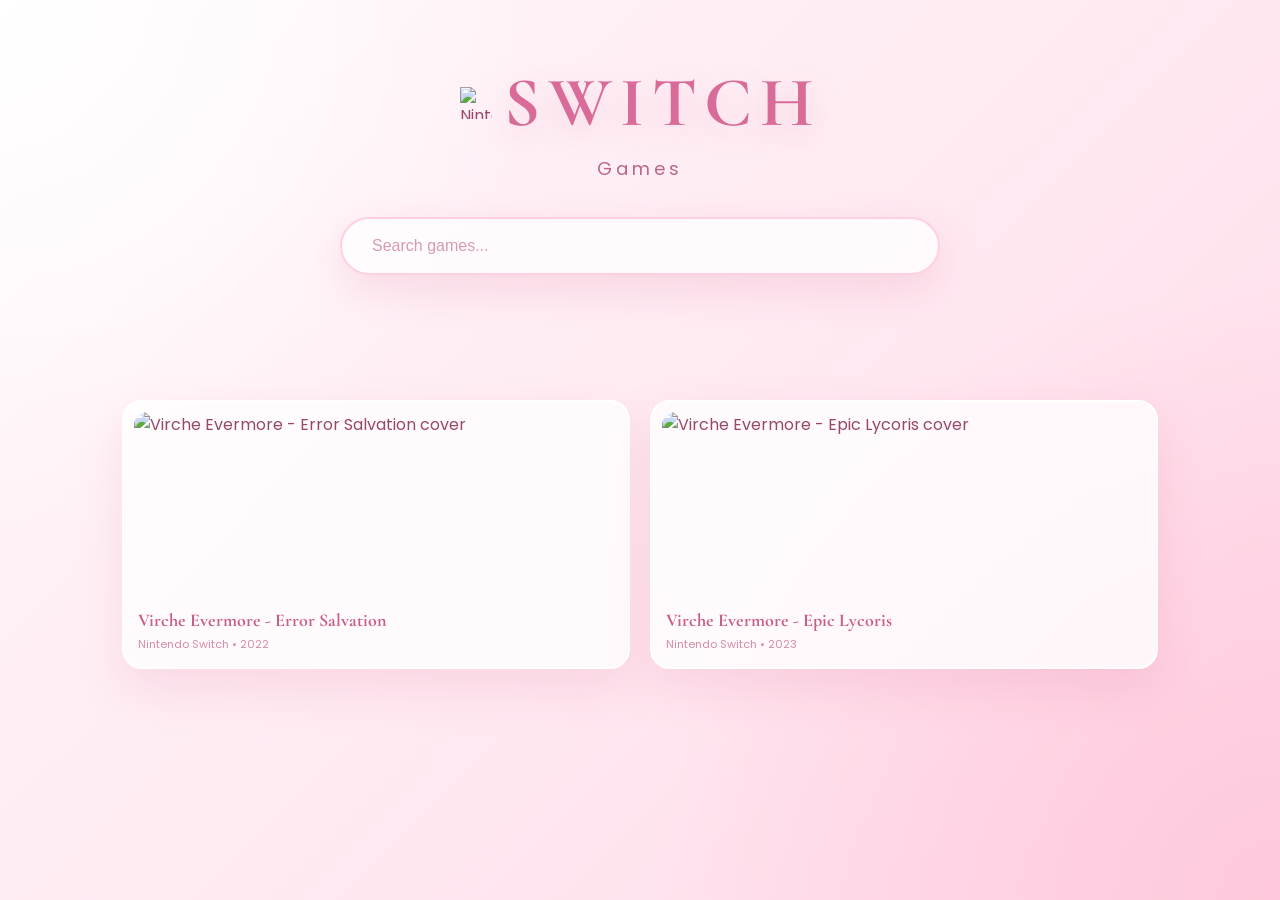
==== switch.html @ c25f05fe "fix img syntax" ====
<!DOCTYPE html>
<html lang="en">

<head>
    <meta charset="UTF-8">
    <meta name="viewport" content="width=device-width, initial-scale=1.0">

    <title>Zaklar | Nintendo Switch</title>

    <link rel="stylesheet" href="style.css">
</head>

<body>

    <header class="switch-header">

        <div class="switch-title">

            <img
                class="switch-logo"
                src="https://img.icons8.com/ios_filled/512/F25081/nintendo-switch-logo.png"
                alt="Nintendo Switch logo"
            >

            <h1>SWITCH</h1>

        </div>

        <p>Games</p>

        <input
            id="search"
            type="search"
            placeholder="Search games..."
            aria-label="Search Nintendo Switch games"
        >

    </header>

    <main>

        <section class="games">

            <div class="game-grid">

                <article
                    class="game-card"
                    data-name="Virche Evermore Error Salvation"
                >

                    <img
                        src="https://static.wikia.nocookie.net/english-otome-games/images/8/83/Shuuen_no_Virche.jpg/revision/latest?cb=20220703055122"
                        alt="Virche Evermore - Error Salvation cover"
                    >

                    <div class="game-info">

                        <h3>Virche Evermore - Error Salvation</h3>

                        <p>Nintendo Switch • 2022</p>

                    </div>

                </article>

                <article
                    class="game-card"
                    data-name="Virche Evermore Epic Lycoris"
                >

                    <img
                       src="https://www.aksysgames.com/epiclycoris/wp-content/uploads/sites/93/2024/04/VEEL_HERO.jpg"
                         alt="Virche Evermore - Epic Lycoris cover"
                    >

                    <div class="game-info">

                        <h3>Virche Evermore - Epic Lycoris</h3>

                        <p>Nintendo Switch • 2023</p>

                    </div>

                </article>

            </div>

        </section>

    </main>

    <script src="script.js"></script>

</body>

</html>
---- style.css ----
@import url("https://fonts.googleapis.com/css2?family=Cormorant+Garamond:wght@600;700&family=Poppins:wght@300;400;500;600&display=swap");

:root {
    --font-primary: "Poppins", sans-serif;
    --font-heading: "Cormorant Garamond", serif;

    --color-primary: #d86b98;
    --color-secondary: #bb6587;
    --color-accent: #ff8ec8;
    --color-text: #9b4668;

    --color-surface: rgba(255, 255, 255, 0.8);
    --color-surface-light: rgba(255, 255, 255, 0.75);

    --color-border: #ffd0df;

    --shadow-soft: 0 20px 45px rgba(220, 120, 160, 0.18);
    --shadow-hover: 0 30px 70px rgba(220, 100, 150, 0.35);

    --transition: .4s;
}

* {
    margin: 0;
    padding: 0;
    box-sizing: border-box;
}

body {
    min-height: 100vh;
    overflow-x: hidden;

    font-family: var(--font-primary);
    color: var(--color-text);

    background:
        radial-gradient(circle at top left,
            #ffffff,
            transparent 35%),
        radial-gradient(circle at bottom right,
            #ffc8dc,
            transparent 40%),
        linear-gradient(
            135deg,
            #fff8fb,
            #ffeaf2,
            #ffd9e8
        );
}

@keyframes fadeIn {

    from {
        opacity: 0;
        transform: translateY(-30px);
    }

    to {
        opacity: 1;
        transform: translateY(0);
    }

}

header {
    text-align: center;

    padding: 90px 20px 60px;

    animation: fadeIn 1s ease;
}

header h1 {
    font-family: var(--font-heading);

    font-size: clamp(70px, 12vw, 110px);

    letter-spacing: 18px;

    color: var(--color-primary);

    text-shadow: 0 10px 30px rgba(216, 107, 152, .25);
}

header p {
    margin-top: 10px;

    font-size: 18px;

    letter-spacing: 4px;

    color: var(--color-secondary);
}

#search {
    width: min(600px, 90%);

    margin-top: 35px;

    padding: 18px 30px;

    border: 2px solid var(--color-border);
    border-radius: 50px;

    outline: none;

    font-size: 16px;

    color: #a94f73;

    background: var(--color-surface-light);
    backdrop-filter: blur(20px);

    box-shadow: 0 15px 40px rgba(220, 120, 160, .2);

    transition: var(--transition);
}

#search::placeholder {
    color: #d69ab1;
}

#search:focus {
    transform: scale(1.04);

    border-color: var(--color-accent);

    box-shadow: 0 20px 60px rgba(220, 100, 150, .35);
}

section {
    padding: 45px 8%;
}

section h2 {
    margin-bottom: 35px;

    text-align: center;

    font-family: var(--font-heading);

    font-size: 45px;

    color: #cf628d;
}
.category-grid {
    display: grid;

    grid-template-columns: repeat(auto-fit, minmax(200px, 1fr));

    gap: 30px;
}

.category {
    position: relative;

    display: flex;
    justify-content: center;
    align-items: center;

    height: 170px;

    overflow: hidden;

    border: 2px solid rgba(255, 255, 255, .9);
    border-radius: 35px;

    background: linear-gradient(
        145deg,
        #ffffff,
        #ffeaf2
    );

    box-shadow: 0 20px 50px rgba(220, 120, 160, .18);

    color: #c45b85;

    font-family: var(--font-heading);
    font-size: 32px;
    font-weight: 700;

    text-decoration: none;

    cursor: pointer;

    transition:
        transform var(--transition),
        box-shadow var(--transition);
}

.category::after {
    content: "";

    position: absolute;

    inset: 0;

    left: -200%;

    width: 150%;
    height: 100%;

    background: linear-gradient(
        120deg,
        transparent,
        rgba(255, 255, 255, .9),
        transparent
    );
}

.category:hover {
    transform: translateY(-15px) scale(1.04);

    box-shadow: var(--shadow-hover);
}

.category:hover::after {
    animation: shine .8s;
}

@keyframes shine {

    from {
        left: -200%;
    }

    to {
        left: 200%;
    }

}

.game-grid {
    display: grid;

    grid-template-columns: repeat(auto-fit, minmax(180px, 1fr));

    gap: 20px;

    max-width: 1200px;
    margin: 0 auto;
    padding: 20px;
}

.game-card {
    overflow: hidden;

    padding: 10px;

    text-align: left;

    border: 2px solid #fff;
    border-radius: 20px;

    background: var(--color-surface);

    box-shadow: var(--shadow-soft);

    transition:
        transform var(--transition),
        box-shadow var(--transition);
}

.game-card:hover {
    transform: translateY(-6px);

    box-shadow: var(--shadow-hover);
}

.game-card img {
    display: block;

    width: 100%;
    height: 190px;

    border-radius: 14px;

    object-fit: cover;
    object-position: center;
}

.game-info {
    padding: 8px 4px 4px;
}

.game-card h3 {
    margin: 0;

    font-family: var(--font-heading);

    font-size: 18px;

    line-height: 1.15;

    color: #c95d87;
}

.game-card p {
    margin-top: 5px;

    color: #d48ba7;

    font-size: 11px;
}

.discord-bottom-bar {
    position: fixed;

    inset: auto 0 0;

    padding: 16px 24px;

    background: linear-gradient(
        135deg,
        #2a1f28,
        #3a2734
    );

    border-top: 2px solid var(--color-accent);

    backdrop-filter: blur(12px);

    box-shadow: 0 -10px 40px rgba(0, 0, 0, .35);

    z-index: 9999;

    animation: slideUp .6s ease;
}

.discord-content {
    display: flex;
    align-items: center;

    gap: 18px;

    max-width: 1200px;

    margin-inline: auto;
}

.discord-logo {
    width: 38px;
    height: 38px;

    filter: drop-shadow(0 0 6px rgba(255, 140, 200, .6));
}

.discord-text {
    flex: 1;

    color: #f7dbea;

    font-size: 15.5px;
    line-height: 1.5;
}

.discord-text strong {
    display: block;

    font-family: var(--font-heading);

    font-size: 18px;

    color: #ffb3d6;
}

.discord-sub {
    margin-top: 2px;

    font-size: 13px;

    opacity: .8;
}

.discord-join-btn {
    display: inline-flex;
    align-items: center;
    justify-content: center;

    padding: 11px 28px;

    border-radius: 999px;

    background: linear-gradient(
        135deg,
        #ff6fb5,
        #ff3f9f
    );

    color: #fff;

    text-decoration: none;

    font-weight: 600;
    letter-spacing: .5px;

    box-shadow: 0 8px 25px rgba(255, 80, 150, .4);

    transition:
        transform .25s,
        box-shadow .25s;
}

.discord-join-btn:hover {
    transform: translateY(-3px) scale(1.05);

    box-shadow: 0 12px 35px rgba(255, 80, 150, .6);
}

.discord-close-btn {
    border: none;

    background: transparent;

    color: #e8c6d7;

    font-size: 20px;

    cursor: pointer;

    transition:
        color .2s,
        transform .2s;
}

.discord-close-btn:hover {
    color: #fff;

    transform: scale(1.2);
}

@keyframes slideUp {

    from {
        opacity: 0;
        transform: translateY(100%);
    }

    to {
        opacity: 1;
        transform: translateY(0);
    }

}
.switch-header {
    padding: 60px 20px;

    text-align: center;
}

.switch-title {
    display: flex;
    align-items: center;
    justify-content: center;

    gap: 12px;
}

.switch-logo {
    width: 32px;
    height: 32px;

    object-fit: contain;
}

.switch-title h1 {
    margin: 0;

    font-family: var(--font-heading);

    font-size: 70px;

    letter-spacing: 8px;

    color: var(--color-primary);

    text-shadow: 0 10px 30px rgba(216, 107, 152, .25);
}

.switch-header p {
    margin-top: 10px;

    font-size: 18px;

    letter-spacing: 4px;

    color: var(--color-secondary);
}

@media (max-width: 768px) {

    .discord-content {
        flex-wrap: wrap;

        justify-content: center;

        text-align: center;
    }

}

@media (max-width: 600px) {

    header h1 {
        letter-spacing: 8px;
    }

    .category {
        height: 140px;
    }

    .switch-title h1 {
        font-size: 52px;
    }

}
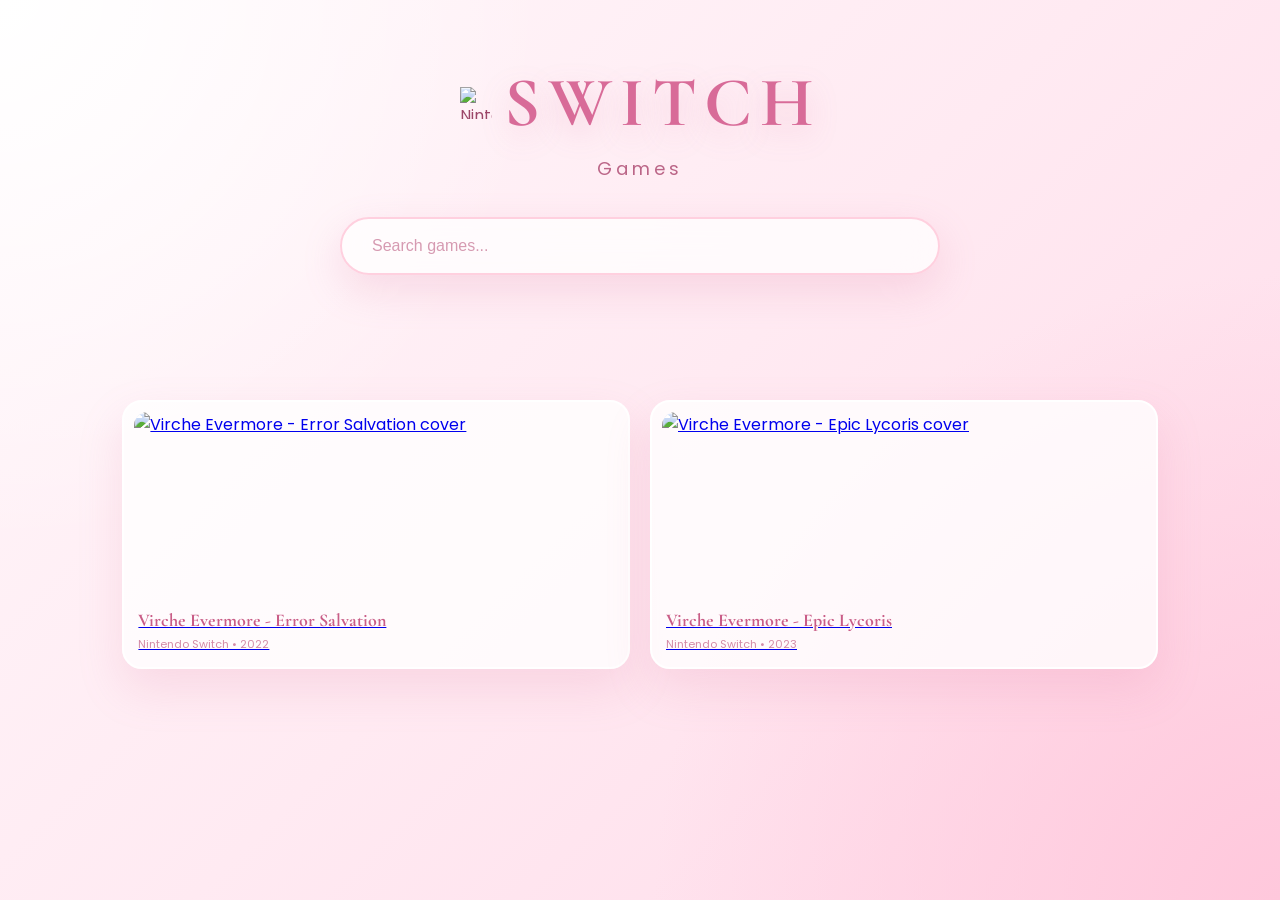
==== commit baea7174: "." ====
--- a/switch.html
+++ b/switch.html
@@ -43,45 +43,55 @@
 
             <div class="game-grid">
 
-                <article
-                    class="game-card"
-                    data-name="Virche Evermore Error Salvation"
+                <a
+                    href="games/virche-error-salvation.html"
+                    class="game-link"
                 >
-
-                    <img
-                        src="https://static.wikia.nocookie.net/english-otome-games/images/8/83/Shuuen_no_Virche.jpg/revision/latest?cb=20220703055122"
-                        alt="Virche Evermore - Error Salvation cover"
+                    <article
+                        class="game-card"
+                        data-name="Virche Evermore Error Salvation"
                     >
 
-                    <div class="game-info">
+                        <img
+                            src="https://static.wikia.nocookie.net/english-otome-games/images/8/83/Shuuen_no_Virche.jpg/revision/latest?cb=20220703055122"
+                            alt="Virche Evermore - Error Salvation cover"
+                        >
 
-                        <h3>Virche Evermore - Error Salvation</h3>
+                        <div class="game-info">
 
-                        <p>Nintendo Switch • 2022</p>
+                            <h3>Virche Evermore - Error Salvation</h3>
 
-                    </div>
+                            <p>Nintendo Switch • 2022</p>
 
-                </article>
+                        </div>
 
-                <article
-                    class="game-card"
-                    data-name="Virche Evermore Epic Lycoris"
+                    </article>
+                </a>
+
+                <a
+                    href="games/virche-epic-lycoris.html"
+                    class="game-link"
                 >
-
-                    <img
-                       src="https://www.aksysgames.com/epiclycoris/wp-content/uploads/sites/93/2024/04/VEEL_HERO.jpg"
-                         alt="Virche Evermore - Epic Lycoris cover"
+                    <article
+                        class="game-card"
+                        data-name="Virche Evermore Epic Lycoris"
                     >
 
-                    <div class="game-info">
+                        <img
+                            src="https://www.aksysgames.com/epiclycoris/wp-content/uploads/sites/93/2024/04/VEEL_HERO.jpg"
+                            alt="Virche Evermore - Epic Lycoris cover"
+                        >
 
-                        <h3>Virche Evermore - Epic Lycoris</h3>
+                        <div class="game-info">
 
-                        <p>Nintendo Switch • 2023</p>
+                            <h3>Virche Evermore - Epic Lycoris</h3>
 
-                    </div>
+                            <p>Nintendo Switch • 2023</p>
 
-                </article>
+                        </div>
+
+                    </article>
+                </a>
 
             </div>
 
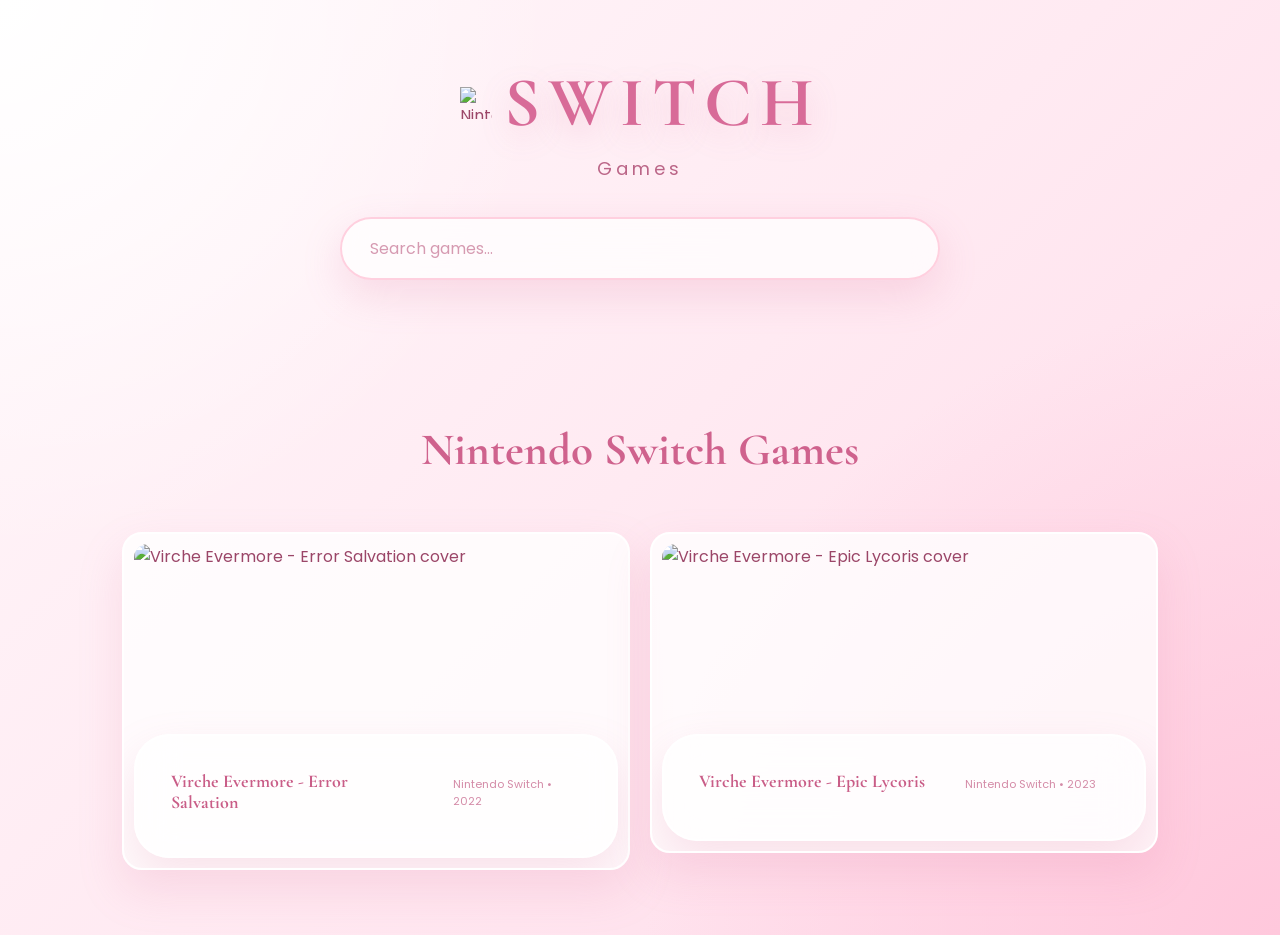
==== commit ad549c88: ". ," ====
--- a/switch.html
+++ b/switch.html
@@ -15,7 +15,6 @@
     <header class="switch-header">
 
         <div class="switch-title">
-
             <img
                 class="switch-logo"
                 src="https://img.icons8.com/ios_filled/512/F25081/nintendo-switch-logo.png"
@@ -23,7 +22,6 @@
             >
 
             <h1>SWITCH</h1>
-
         </div>
 
         <p>Games</p>
@@ -41,6 +39,8 @@
 
         <section class="games">
 
+            <h2>Nintendo Switch Games</h2>
+
             <div class="game-grid">
 
                 <a
@@ -51,20 +51,16 @@
                         class="game-card"
                         data-name="Virche Evermore Error Salvation"
                     >
-
                         <img
                             src="https://static.wikia.nocookie.net/english-otome-games/images/8/83/Shuuen_no_Virche.jpg/revision/latest?cb=20220703055122"
                             alt="Virche Evermore - Error Salvation cover"
+                            loading="lazy"
                         >
 
                         <div class="game-info">
-
                             <h3>Virche Evermore - Error Salvation</h3>
-
                             <p>Nintendo Switch • 2022</p>
-
                         </div>
-
                     </article>
                 </a>
 
@@ -76,24 +72,24 @@
                         class="game-card"
                         data-name="Virche Evermore Epic Lycoris"
                     >
-
                         <img
                             src="https://www.aksysgames.com/epiclycoris/wp-content/uploads/sites/93/2024/04/VEEL_HERO.jpg"
                             alt="Virche Evermore - Epic Lycoris cover"
+                            loading="lazy"
                         >
 
                         <div class="game-info">
-
                             <h3>Virche Evermore - Epic Lycoris</h3>
-
                             <p>Nintendo Switch • 2023</p>
-
                         </div>
-
                     </article>
                 </a>
 
             </div>
+
+            <p id="no-results" hidden>
+                No Nintendo Switch games found.
+            </p>
 
         </section>
 
--- a/style.css
+++ b/style.css
@@ -9,37 +9,37 @@
     --color-accent: #ff8ec8;
     --color-text: #9b4668;
 
-    --color-surface: rgba(255, 255, 255, 0.8);
-    --color-surface-light: rgba(255, 255, 255, 0.75);
+    --color-surface: rgba(255, 255, 255, .8);
+    --color-surface-light: rgba(255, 255, 255, .75);
 
     --color-border: #ffd0df;
 
-    --shadow-soft: 0 20px 45px rgba(220, 120, 160, 0.18);
-    --shadow-hover: 0 30px 70px rgba(220, 100, 150, 0.35);
-
-    --transition: .4s;
-}
-
-* {
-    margin: 0;
-    padding: 0;
-    box-sizing: border-box;
+    --shadow-soft: 0 20px 45px rgba(220, 120, 160, .18);
+    --shadow-hover: 0 25px 55px rgba(220, 100, 150, .28);
+
+    --transition: .3s ease;
 }
 
 body {
     min-height: 100vh;
+    margin: 0;
+
     overflow-x: hidden;
 
     font-family: var(--font-primary);
     color: var(--color-text);
 
     background:
-        radial-gradient(circle at top left,
+        radial-gradient(
+            circle at top left,
             #ffffff,
-            transparent 35%),
-        radial-gradient(circle at bottom right,
+            transparent 35%
+        ),
+        radial-gradient(
+            circle at bottom right,
             #ffc8dc,
-            transparent 40%),
+            transparent 40%
+        ),
         linear-gradient(
             135deg,
             #fff8fb,
@@ -49,37 +49,48 @@
 }
 
 @keyframes fadeIn {
-
     from {
         opacity: 0;
-        transform: translateY(-30px);
+        transform: translateY(-25px);
     }
 
     to {
         opacity: 1;
         transform: translateY(0);
     }
-
+}
+
+@keyframes shine {
+    from {
+        left: -200%;
+    }
+
+    to {
+        left: 200%;
+    }
 }
 
 header {
+    padding: 70px 20px 50px;
+
     text-align: center;
 
-    padding: 90px 20px 60px;
-
-    animation: fadeIn 1s ease;
+    animation: fadeIn .8s ease;
 }
 
 header h1 {
+    margin: 0;
+
     font-family: var(--font-heading);
 
-    font-size: clamp(70px, 12vw, 110px);
-
-    letter-spacing: 18px;
+    font-size: clamp(55px, 9vw, 85px);
+
+    letter-spacing: 10px;
 
     color: var(--color-primary);
 
-    text-shadow: 0 10px 30px rgba(216, 107, 152, .25);
+    text-shadow:
+        0 10px 30px rgba(216, 107, 152, .25);
 }
 
 header p {
@@ -93,25 +104,32 @@
 }
 
 #search {
+    display: block;
+
     width: min(600px, 90%);
 
-    margin-top: 35px;
-
-    padding: 18px 30px;
+    margin: 35px auto 0;
+
+    padding: 17px 28px;
 
     border: 2px solid var(--color-border);
+
     border-radius: 50px;
 
     outline: none;
 
+    font-family: var(--font-primary);
+
     font-size: 16px;
 
-    color: #a94f73;
+    color: var(--color-text);
 
     background: var(--color-surface-light);
+
     backdrop-filter: blur(20px);
 
-    box-shadow: 0 15px 40px rgba(220, 120, 160, .2);
+    box-shadow:
+        0 15px 40px rgba(220, 120, 160, .2);
 
     transition: var(--transition);
 }
@@ -121,11 +139,12 @@
 }
 
 #search:focus {
-    transform: scale(1.04);
+    transform: scale(1.02);
 
     border-color: var(--color-accent);
 
-    box-shadow: 0 20px 60px rgba(220, 100, 150, .35);
+    box-shadow:
+        0 20px 55px rgba(220, 100, 150, .3);
 }
 
 section {
@@ -143,10 +162,12 @@
 
     color: #cf628d;
 }
+
 .category-grid {
     display: grid;
 
-    grid-template-columns: repeat(auto-fit, minmax(200px, 1fr));
+    grid-template-columns:
+        repeat(auto-fit, minmax(200px, 1fr));
 
     gap: 30px;
 }
@@ -155,6 +176,7 @@
     position: relative;
 
     display: flex;
+
     justify-content: center;
     align-items: center;
 
@@ -162,106 +184,110 @@
 
     overflow: hidden;
 
-    border: 2px solid rgba(255, 255, 255, .9);
-    border-radius: 35px;
-
-    background: linear-gradient(
-        145deg,
-        #ffffff,
-        #ffeaf2
-    );
-
-    box-shadow: 0 20px 50px rgba(220, 120, 160, .18);
+    border: 2px solid rgba(255,255,255,.9);
+
+    border-radius: 22px;
+
+    background:
+        linear-gradient(
+            145deg,
+            #ffffff,
+            #ffeaf2
+        );
+
+    box-shadow:
+        0 20px 45px rgba(220,120,160,.18);
 
     color: #c45b85;
 
     font-family: var(--font-heading);
+
     font-size: 32px;
+
     font-weight: 700;
 
     text-decoration: none;
 
     cursor: pointer;
+
+    transition: var(--transition);
+}
+
+.category::after {
+    content: "";
+
+    position: absolute;
+
+    inset: 0;
+
+    left: -200%;
+
+    width: 150%;
+    height: 100%;
+
+    background:
+        linear-gradient(
+            120deg,
+            transparent,
+            rgba(255,255,255,.9),
+            transparent
+        );
+}
+
+.category:hover {
+    transform: translateY(-10px);
+
+    box-shadow: var(--shadow-hover);
+}
+
+.category:hover::after {
+    animation: shine .8s;
+}
+
+.game-grid {
+    display: grid;
+
+    grid-template-columns:
+        repeat(auto-fit, minmax(180px, 1fr));
+
+    gap: 20px;
+
+    max-width: 1200px;
+
+    margin: 0 auto;
+
+    padding: 20px;
+}
+
+.game-link {
+    display: block;
+
+    color: inherit;
+
+    text-decoration: none;
+}
+
+.game-card {
+    overflow: hidden;
+
+    padding: 10px;
+
+    text-align: left;
+
+    border: 2px solid #fff;
+
+    border-radius: 20px;
+
+    background: var(--color-surface);
+
+    box-shadow: var(--shadow-soft);
 
     transition:
         transform var(--transition),
         box-shadow var(--transition);
 }
 
-.category::after {
-    content: "";
-
-    position: absolute;
-
-    inset: 0;
-
-    left: -200%;
-
-    width: 150%;
-    height: 100%;
-
-    background: linear-gradient(
-        120deg,
-        transparent,
-        rgba(255, 255, 255, .9),
-        transparent
-    );
-}
-
-.category:hover {
-    transform: translateY(-15px) scale(1.04);
-
-    box-shadow: var(--shadow-hover);
-}
-
-.category:hover::after {
-    animation: shine .8s;
-}
-
-@keyframes shine {
-
-    from {
-        left: -200%;
-    }
-
-    to {
-        left: 200%;
-    }
-
-}
-
-.game-grid {
-    display: grid;
-
-    grid-template-columns: repeat(auto-fit, minmax(180px, 1fr));
-
-    gap: 20px;
-
-    max-width: 1200px;
-    margin: 0 auto;
-    padding: 20px;
-}
-
-.game-card {
-    overflow: hidden;
-
-    padding: 10px;
-
-    text-align: left;
-
-    border: 2px solid #fff;
-    border-radius: 20px;
-
-    background: var(--color-surface);
-
-    box-shadow: var(--shadow-soft);
-
-    transition:
-        transform var(--transition),
-        box-shadow var(--transition);
-}
-
-.game-card:hover {
+.game-link:hover .game-card {
     transform: translateY(-6px);
 
     box-shadow: var(--shadow-hover);
@@ -271,11 +297,13 @@
     display: block;
 
     width: 100%;
+
     height: 190px;
 
     border-radius: 14px;
 
     object-fit: cover;
+
     object-position: center;
 }
 
@@ -310,17 +338,19 @@
 
     padding: 16px 24px;
 
-    background: linear-gradient(
-        135deg,
-        #2a1f28,
-        #3a2734
-    );
+    background:
+        linear-gradient(
+            135deg,
+            #2a1f28,
+            #3a2734
+        );
 
     border-top: 2px solid var(--color-accent);
 
     backdrop-filter: blur(12px);
 
-    box-shadow: 0 -10px 40px rgba(0, 0, 0, .35);
+    box-shadow:
+        0 -10px 40px rgba(0,0,0,.35);
 
     z-index: 9999;
 
@@ -329,6 +359,7 @@
 
 .discord-content {
     display: flex;
+
     align-items: center;
 
     gap: 18px;
@@ -340,9 +371,13 @@
 
 .discord-logo {
     width: 38px;
+
     height: 38px;
 
-    filter: drop-shadow(0 0 6px rgba(255, 140, 200, .6));
+    filter:
+        drop-shadow(
+            0 0 6px rgba(255,140,200,.6)
+        );
 }
 
 .discord-text {
@@ -351,6 +386,7 @@
     color: #f7dbea;
 
     font-size: 15.5px;
+
     line-height: 1.5;
 }
 
@@ -374,27 +410,32 @@
 
 .discord-join-btn {
     display: inline-flex;
+
     align-items: center;
+
     justify-content: center;
 
     padding: 11px 28px;
 
     border-radius: 999px;
 
-    background: linear-gradient(
-        135deg,
-        #ff6fb5,
-        #ff3f9f
-    );
+    background:
+        linear-gradient(
+            135deg,
+            #ff6fb5,
+            #ff3f9f
+        );
 
     color: #fff;
 
     text-decoration: none;
 
     font-weight: 600;
+
     letter-spacing: .5px;
 
-    box-shadow: 0 8px 25px rgba(255, 80, 150, .4);
+    box-shadow:
+        0 8px 25px rgba(255,80,150,.4);
 
     transition:
         transform .25s,
@@ -404,7 +445,8 @@
 .discord-join-btn:hover {
     transform: translateY(-3px) scale(1.05);
 
-    box-shadow: 0 12px 35px rgba(255, 80, 150, .6);
+    box-shadow:
+        0 12px 35px rgba(255,80,150,.6);
 }
 
 .discord-close-btn {
@@ -430,7 +472,6 @@
 }
 
 @keyframes slideUp {
-
     from {
         opacity: 0;
         transform: translateY(100%);
@@ -440,8 +481,8 @@
         opacity: 1;
         transform: translateY(0);
     }
-
-}
+}
+
 .switch-header {
     padding: 60px 20px;
 
@@ -450,7 +491,9 @@
 
 .switch-title {
     display: flex;
+
     align-items: center;
+
     justify-content: center;
 
     gap: 12px;
@@ -458,6 +501,7 @@
 
 .switch-logo {
     width: 32px;
+
     height: 32px;
 
     object-fit: contain;
@@ -474,7 +518,8 @@
 
     color: var(--color-primary);
 
-    text-shadow: 0 10px 30px rgba(216, 107, 152, .25);
+    text-shadow:
+        0 10px 30px rgba(216,107,152,.25);
 }
 
 .switch-header p {
@@ -487,6 +532,200 @@
     color: var(--color-secondary);
 }
 
+.game-page {
+    max-width: 1000px;
+
+    margin: 0 auto;
+
+    padding: 40px 20px 100px;
+}
+
+.game-info {
+    display: flex;
+
+    align-items: flex-start;
+
+    gap: 40px;
+
+    max-width: 900px;
+
+    margin: 0 auto;
+
+    padding: 35px;
+
+    border: 2px solid rgba(255,255,255,.9);
+
+    border-radius: 35px;
+
+    background:
+        rgba(255,255,255,.72);
+
+    box-shadow:
+        var(--shadow-soft);
+
+    backdrop-filter: blur(20px);
+}
+
+.game-cover {
+    width: 280px;
+
+    height: 400px;
+
+    flex-shrink: 0;
+
+    object-fit: cover;
+
+    border-radius: 20px;
+
+    box-shadow:
+        0 20px 45px rgba(180,80,120,.25);
+
+    transition: var(--transition);
+}
+
+.game-cover:hover {
+    transform: translateY(-5px);
+}
+
+.details {
+    flex: 1;
+}
+
+.details h2 {
+    margin-bottom: 25px;
+
+    font-family: var(--font-heading);
+
+    font-size: 38px;
+
+    line-height: 1.1;
+
+    color: #c95d87;
+}
+
+.details p {
+    margin-bottom: 13px;
+
+    font-size: 15px;
+
+    line-height: 1.5;
+
+    color: #b65b7e;
+}
+
+.details strong {
+    color: #9f4167;
+}
+
+.description {
+    margin-top: 40px;
+
+    padding: 35px 40px;
+
+    border: 2px solid rgba(255,255,255,.9);
+
+    border-radius: 30px;
+
+    background:
+        rgba(255,255,255,.72);
+
+    box-shadow:
+        var(--shadow-soft);
+
+    backdrop-filter: blur(20px);
+}
+
+.description h2 {
+    margin-bottom: 20px;
+
+    text-align: left;
+
+    font-family: var(--font-heading);
+
+    font-size: 38px;
+
+    color: #c95d87;
+}
+
+.description p {
+    font-size: 16px;
+
+    line-height: 1.9;
+
+    color: #9b4668;
+}
+
+.download {
+    margin-top: 40px;
+
+    padding: 35px;
+
+    text-align: center;
+
+    border: 2px solid rgba(255,255,255,.9);
+
+    border-radius: 30px;
+
+    background:
+        rgba(255,255,255,.72);
+
+    box-shadow:
+        var(--shadow-soft);
+
+    backdrop-filter: blur(20px);
+}
+
+.download h2 {
+    margin-bottom: 25px;
+
+    font-family: var(--font-heading);
+
+    font-size: 38px;
+
+    color: #c95d87;
+}
+
+.download-button {
+    display: inline-flex;
+
+    align-items: center;
+
+    justify-content: center;
+
+    padding: 14px 38px;
+
+    border-radius: 999px;
+
+    background:
+        linear-gradient(
+            135deg,
+            #ff75b7,
+            #e85298
+        );
+
+    color: white;
+
+    text-decoration: none;
+
+    font-weight: 600;
+
+    letter-spacing: .5px;
+
+    box-shadow:
+        0 10px 30px rgba(220,90,150,.3);
+
+    transition:
+        transform .25s ease,
+        box-shadow .25s ease;
+}
+
+.download-button:hover {
+    transform: translateY(-4px);
+
+    box-shadow:
+        0 15px 40px rgba(220,90,150,.45);
+}
+
 @media (max-width: 768px) {
 
     .discord-content {
@@ -499,18 +738,128 @@
 
 }
 
+@media (max-width: 700px) {
+
+    .game-page {
+        padding: 20px 18px 80px;
+    }
+
+    .game-info {
+        flex-direction: column;
+
+        align-items: center;
+
+        gap: 25px;
+
+        padding: 25px;
+
+        text-align: center;
+    }
+
+    .game-cover {
+        width: 75%;
+
+        max-width: 280px;
+
+        height: auto;
+
+        margin: auto;
+    }
+
+    .details h2 {
+        font-size: 32px;
+
+        text-align: center;
+    }
+
+    .details p {
+        font-size: 14px;
+    }
+
+    .description {
+        padding: 25px;
+    }
+
+    .description h2,
+    .download h2 {
+        font-size: 32px;
+    }
+
+    .discord-bottom-bar {
+        padding: 14px 18px;
+    }
+
+    .discord-text {
+        font-size: 14px;
+    }
+
+    .discord-join-btn {
+        padding: 10px 22px;
+    }
+
+}
+
 @media (max-width: 600px) {
 
+    header {
+        padding: 45px 15px 35px;
+    }
+
     header h1 {
-        letter-spacing: 8px;
+        letter-spacing: 7px;
+    }
+
+    .switch-title h1 {
+        font-size: 52px;
+
+        letter-spacing: 5px;
     }
 
     .category {
         height: 140px;
-    }
-
-    .switch-title h1 {
-        font-size: 52px;
-    }
-
-}
+
+        font-size: 28px;
+    }
+
+    .game-grid {
+        grid-template-columns:
+            repeat(2, minmax(0,1fr));
+
+        gap: 15px;
+
+        padding: 10px;
+    }
+
+    .game-card img {
+        height: 130px;
+    }
+
+    .game-card h3 {
+        font-size: 16px;
+    }
+
+}
+
+@media (max-width: 430px) {
+
+    .game-grid {
+        gap: 12px;
+    }
+
+    .game-card {
+        padding: 8px;
+    }
+
+    .game-card img {
+        height: 120px;
+    }
+
+    .game-card h3 {
+        font-size: 15px;
+    }
+
+    .game-info {
+        padding: 20px;
+    }
+
+}
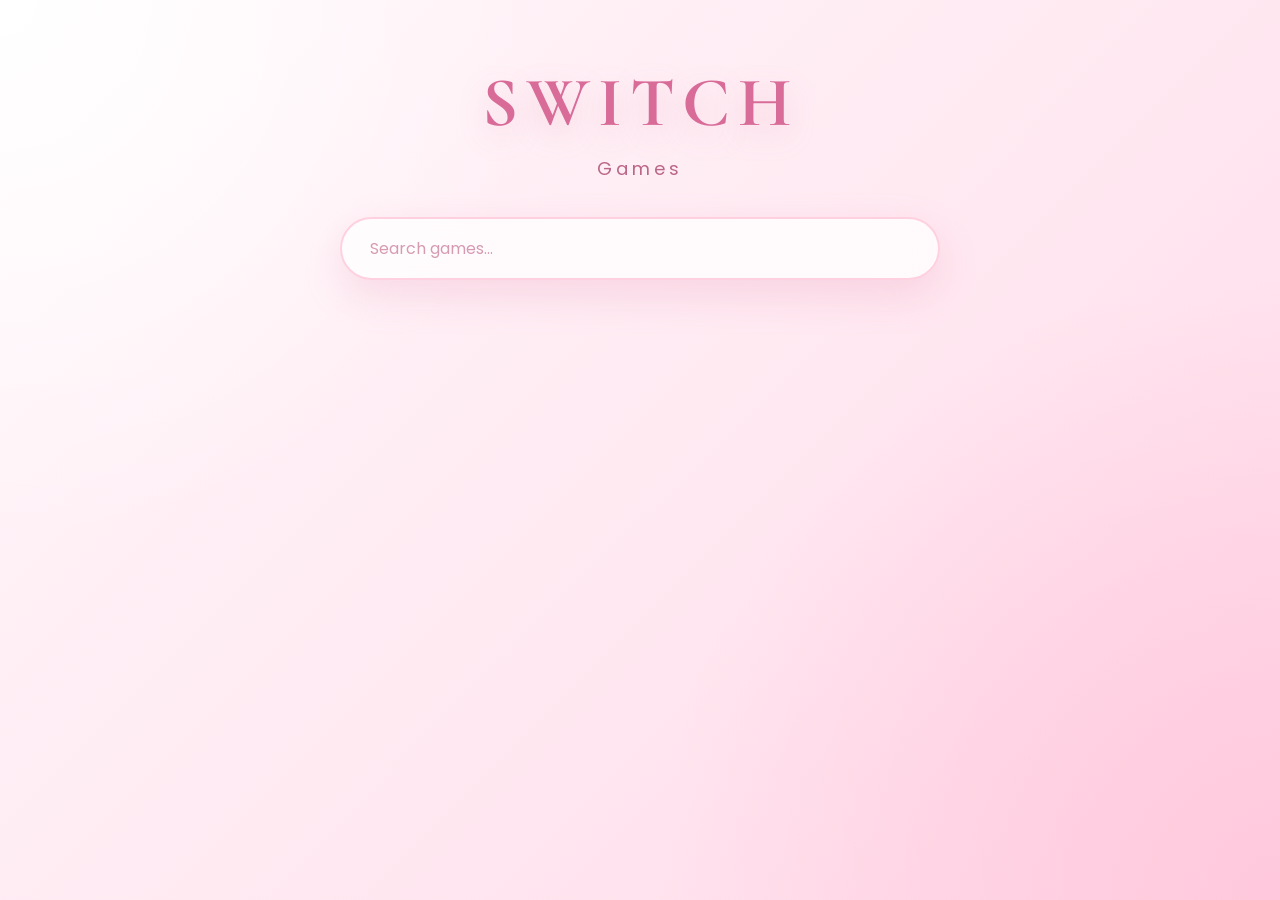
==== commit e8d58ff7: "Update switch.html" ====
--- a/switch.html
+++ b/switch.html
@@ -2,100 +2,75 @@
 <html lang="en">
 
 <head>
+
     <meta charset="UTF-8">
+
     <meta name="viewport" content="width=device-width, initial-scale=1.0">
 
     <title>Zaklar | Nintendo Switch</title>
 
     <link rel="stylesheet" href="style.css">
+
 </head>
+
 
 <body>
 
-    <header class="switch-header">
 
-        <div class="switch-title">
-            <img
-                class="switch-logo"
-                src="https://img.icons8.com/ios_filled/512/F25081/nintendo-switch-logo.png"
-                alt="Nintendo Switch logo"
-            >
+<header class="switch-header">
 
-            <h1>SWITCH</h1>
-        </div>
 
-        <p>Games</p>
+    <div class="switch-title">
 
-        <input
-            id="search"
-            type="search"
-            placeholder="Search games..."
-            aria-label="Search Nintendo Switch games"
-        >
+        <h1>
+            SWITCH
+        </h1>
 
-    </header>
+    </div>
 
-    <main>
 
-        <section class="games">
+    <p>
+        Games
+    </p>
 
-            <h2>Nintendo Switch Games</h2>
 
-            <div class="game-grid">
+    <input
+        id="search"
+        type="search"
+        placeholder="Search games..."
+        aria-label="Search Nintendo Switch games"
+    >
 
-                <a
-                    href="games/virche-error-salvation.html"
-                    class="game-link"
-                >
-                    <article
-                        class="game-card"
-                        data-name="Virche Evermore Error Salvation"
-                    >
-                        <img
-                            src="https://static.wikia.nocookie.net/english-otome-games/images/8/83/Shuuen_no_Virche.jpg/revision/latest?cb=20220703055122"
-                            alt="Virche Evermore - Error Salvation cover"
-                            loading="lazy"
-                        >
 
-                        <div class="game-info">
-                            <h3>Virche Evermore - Error Salvation</h3>
-                            <p>Nintendo Switch • 2022</p>
-                        </div>
-                    </article>
-                </a>
+</header>
 
-                <a
-                    href="games/virche-epic-lycoris.html"
-                    class="game-link"
-                >
-                    <article
-                        class="game-card"
-                        data-name="Virche Evermore Epic Lycoris"
-                    >
-                        <img
-                            src="https://www.aksysgames.com/epiclycoris/wp-content/uploads/sites/93/2024/04/VEEL_HERO.jpg"
-                            alt="Virche Evermore - Epic Lycoris cover"
-                            loading="lazy"
-                        >
 
-                        <div class="game-info">
-                            <h3>Virche Evermore - Epic Lycoris</h3>
-                            <p>Nintendo Switch • 2023</p>
-                        </div>
-                    </article>
-                </a>
 
-            </div>
 
-            <p id="no-results" hidden>
-                No Nintendo Switch games found.
-            </p>
+<main>
 
-        </section>
 
-    </main>
+<section class="games">
 
-    <script src="script.js"></script>
+
+    <div 
+        class="game-grid"
+        id="game-list"
+    >
+
+
+    </div>
+
+
+</section>
+
+
+</main>
+
+
+
+<script src="script.js"></script>
+
 
 </body>
 
--- a/style.css
+++ b/style.css
@@ -542,45 +542,27 @@
 
 .game-info {
     display: flex;
-
     align-items: flex-start;
-
     gap: 40px;
 
-    max-width: 900px;
-
+    max-width: 1000px;
     margin: 0 auto;
-
     padding: 35px;
 
     border: 2px solid rgba(255,255,255,.9);
-
     border-radius: 35px;
 
-    background:
-        rgba(255,255,255,.72);
-
-    box-shadow:
-        var(--shadow-soft);
-
+    background: rgba(255,255,255,.72);
     backdrop-filter: blur(20px);
+    box-shadow: var(--shadow-soft);
 }
 
 .game-cover {
     width: 280px;
-
-    height: 400px;
-
     flex-shrink: 0;
 
+    border-radius: 20px;
     object-fit: cover;
-
-    border-radius: 20px;
-
-    box-shadow:
-        0 20px 45px rgba(180,80,120,.25);
-
-    transition: var(--transition);
 }
 
 .game-cover:hover {
@@ -589,6 +571,7 @@
 
 .details {
     flex: 1;
+    min-width: 0;
 }
 
 .details h2 {
@@ -863,3 +846,87 @@
     }
 
 }
+
+.download-region {
+    display: flex;
+    justify-content: space-between;
+    align-items: center;
+
+    gap: 30px;
+    margin-top: 30px;
+}
+
+.download-header {
+    display: flex;
+    align-items: center;
+    gap: 12px;
+
+    min-width: 180px;
+}
+
+.flag {
+    font-size: 28px;
+    line-height: 1;
+}
+
+.download-header h3 {
+    margin: 0;
+
+    font-family: var(--font-heading);
+    font-size: 24px;
+
+    color: #c95d87;
+}
+
+.download-links {
+    display: flex;
+    gap: 15px;
+    flex-wrap: wrap;
+}
+
+.download-links a {
+    display: inline-flex;
+    align-items: center;
+    justify-content: center;
+
+    min-width: 120px;
+    padding: 12px 24px;
+
+    border-radius: 999px;
+
+    background: linear-gradient(
+        135deg,
+        #ff75b7,
+        #e85298
+    );
+
+    color: #fff;
+    text-decoration: none;
+    font-weight: 600;
+
+    box-shadow: 0 10px 30px rgba(220, 90, 150, .3);
+
+    transition:
+        transform .25s,
+        box-shadow .25s;
+}
+
+.download-links a:hover {
+    transform: translateY(-3px);
+
+    box-shadow: 0 15px 40px rgba(220, 90, 150, .45);
+}
+
+@media (max-width: 700px) {
+
+    .download-region {
+        flex-direction: column;
+        align-items: flex-start;
+    }
+
+    .download-links {
+        width: 100%;
+        justify-content: flex-start;
+    }
+
+}
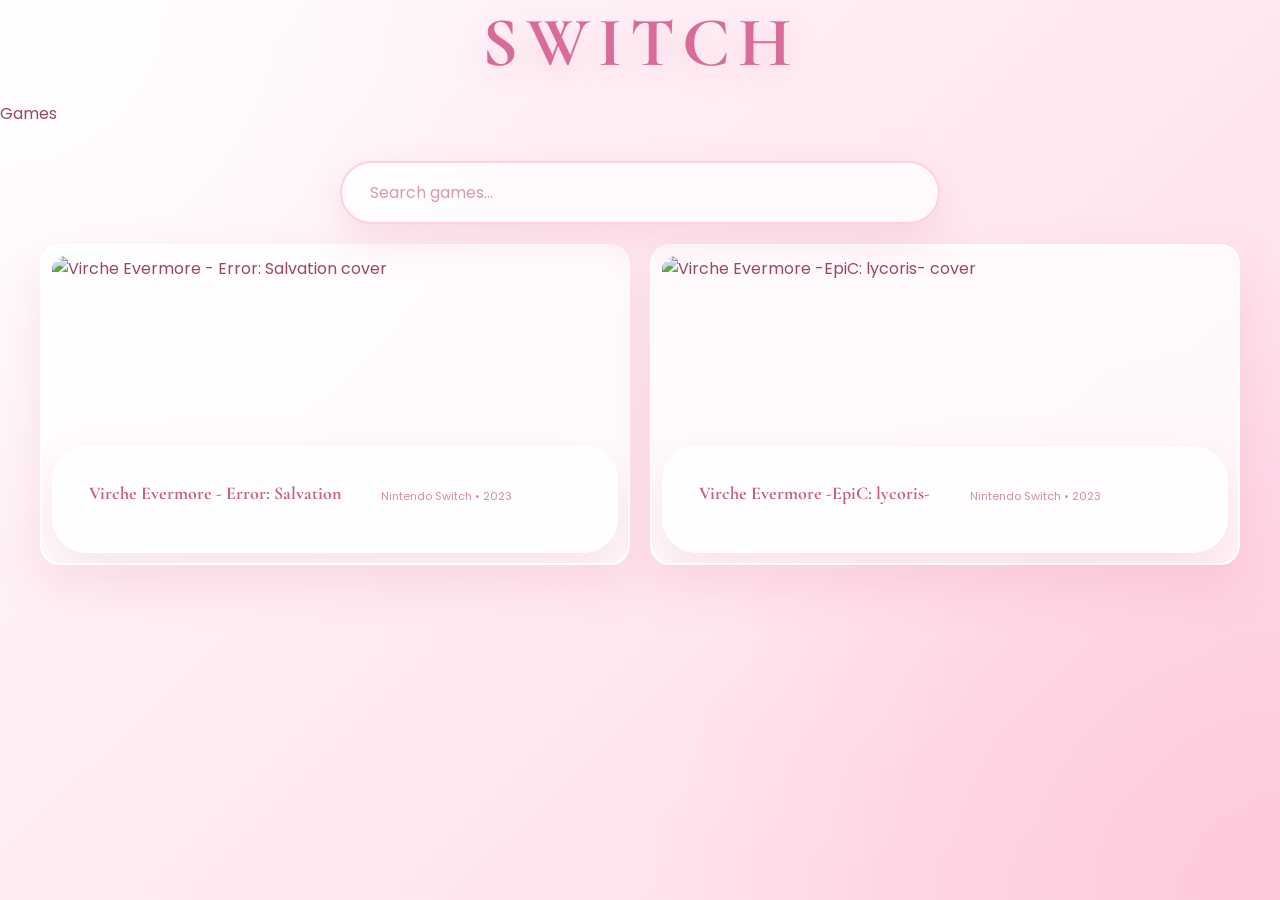
==== commit 5f43f7eb: "." ====
--- a/switch.html
+++ b/switch.html
@@ -1,38 +1,27 @@
 <!DOCTYPE html>
 <html lang="en">
-
 <head>
-
     <meta charset="UTF-8">
 
-    <meta name="viewport" content="width=device-width, initial-scale=1.0">
+    <meta
+        name="viewport"
+        content="width=device-width, initial-scale=1.0"
+    >
 
     <title>Zaklar | Nintendo Switch</title>
 
     <link rel="stylesheet" href="style.css">
 
+    <script src="script.js" defer></script>
 </head>
-
 
 <body>
 
-
-<header class="switch-header">
-
-
     <div class="switch-title">
-
-        <h1>
-            SWITCH
-        </h1>
-
+        <h1>SWITCH</h1>
     </div>
 
-
-    <p>
-        Games
-    </p>
-
+    <p>Games</p>
 
     <input
         id="search"
@@ -41,37 +30,11 @@
         aria-label="Search Nintendo Switch games"
     >
 
-
-</header>
-
-
-
-
-<main>
-
-
-<section class="games">
-
-
-    <div 
+    <div
         class="game-grid"
         id="game-list"
     >
-
-
     </div>
 
-
-</section>
-
-
-</main>
-
-
-
-<script src="script.js"></script>
-
-
 </body>
-
 </html>
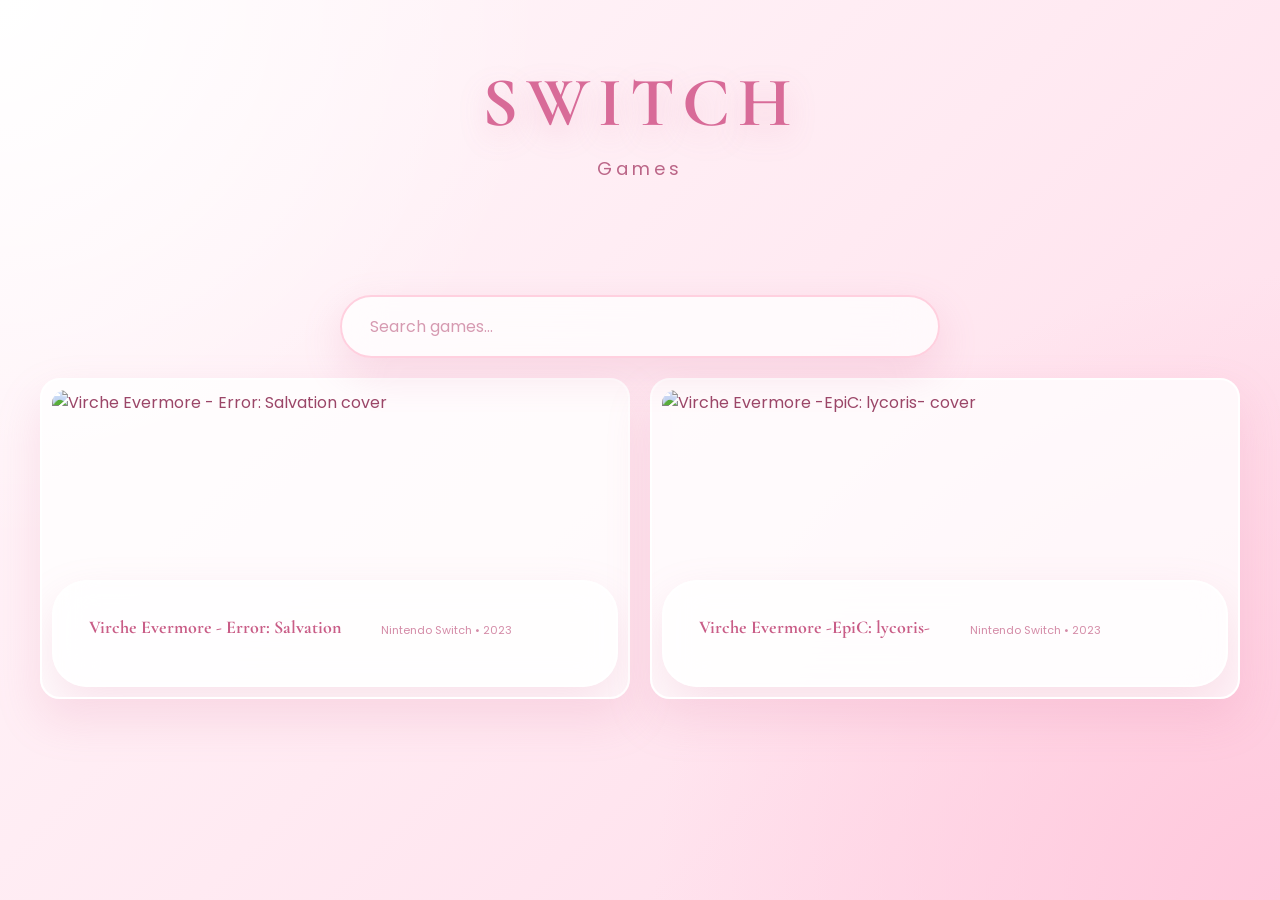
==== commit 021f39f9: "Update switch.html" ====
--- a/switch.html
+++ b/switch.html
@@ -1,6 +1,8 @@
 <!DOCTYPE html>
 <html lang="en">
+
 <head>
+
     <meta charset="UTF-8">
 
     <meta
@@ -13,15 +15,22 @@
     <link rel="stylesheet" href="style.css">
 
     <script src="script.js" defer></script>
+
 </head>
 
 <body>
 
-    <div class="switch-title">
-        <h1>SWITCH</h1>
+    <div class="switch-header">
+
+        <div class="switch-title">
+
+            <h1>SWITCH</h1>
+
+        </div>
+
+        <p>Games</p>
+
     </div>
-
-    <p>Games</p>
 
     <input
         id="search"
@@ -33,8 +42,8 @@
     <div
         class="game-grid"
         id="game-list"
-    >
-    </div>
+    ></div>
 
 </body>
+
 </html>
